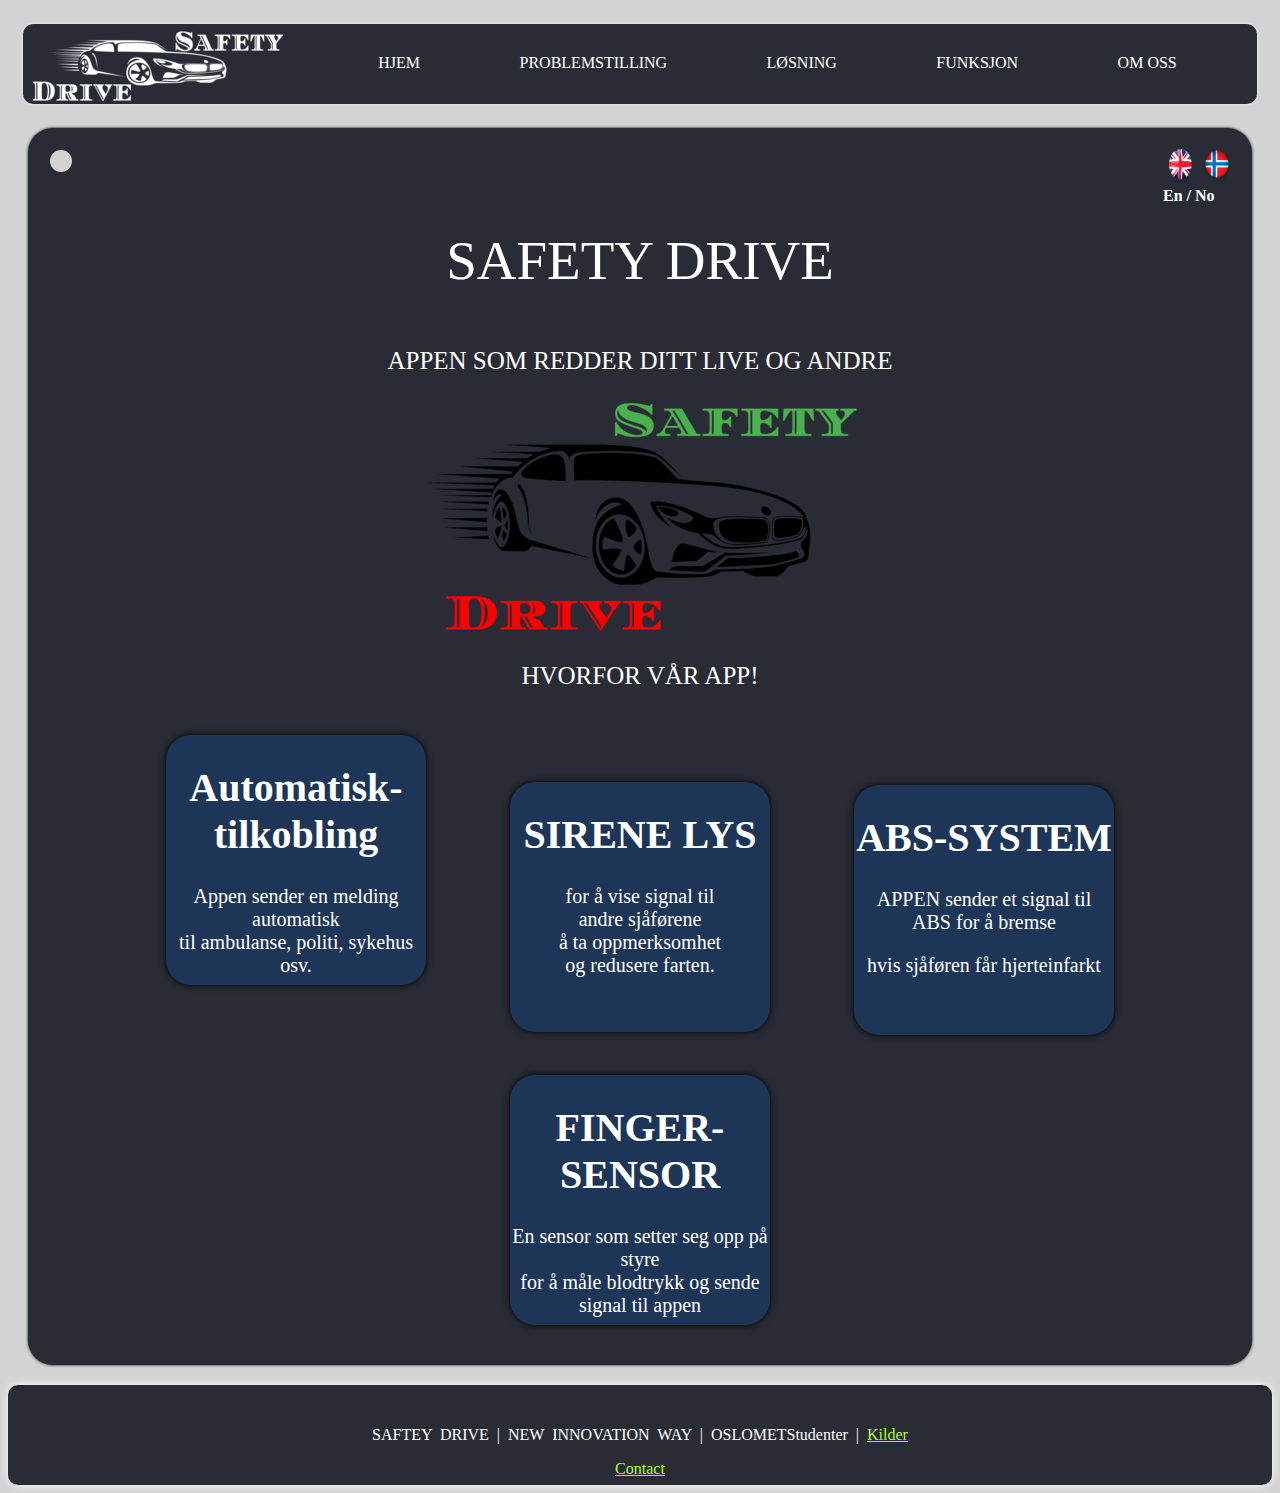
==== index.html @ 0bd029f5 "Add files via upload" ====
<!DOCTYPE html>
<html lang="en" xmlns="http://www.w3.org/1999/html" xmlns:font-size="http://www.w3.org/1999/xhtml">
<head>
    <meta charset="UTF-8">
    <meta name="viewport" content="width=device-width, initial-scale=1.0">
    <title>SAFETY DRIVE</title>
    <link rel="stylesheet" type="text/css" href="style.css">
</head>

<!--=================body========================-->
<body>
  <header>
      <img src="image/logo3.png" class="logo" alt=logo>
      <div class="bg-div sticky">
          <a href="index.html">
              <img id="deuter" class="logo-img" src="image/logoo.png" alt="logo"  ALT="align box" ALIGN=CENTER>
          </a>

          <nav id="dark1">

            <ul>

                <li><a href="index.html">HJEM</a></li>
                <li><a href="Problemstilling.html">PROBLEMSTILLING</a></li>
                <li><a href="Løsning.html">LØSNING</a></li>
                <li><a href="Funksjon.html">FUNKSJON</a></li>
                <li><a href="OmOss.html">OM OSS</a></li>

              </ul>

            </nav>

        </div>
  </header>

<!--=================mainconten==================--->
<div class="mainContainer" id="dark">
    <div>
        <section>
            <div id="deu3" class="bottun">
                <a href="https://ciwankurd.github.io/Final-project-EN/index.html"> <img  src="image/English%20flag%20button.png" height="35" width="35"></a>
                <a href="index.html"><img src="image/Norsk%20flag%20button.png"  height="35" width="30" alt="Norwegian language"></a>
                <strong>
                    <br>
                    En / No</strong>
            </div>
            <div>
               <input type="checkbox" class="checkbox" id="chk" onclick="colorModeSwitch()"/>
                <label class="switch" for="chk">
                    <div class="circle"></div>
                </label>
               </div>
            <article>

                <header>

                    <p class="fontStyle">SAFETY DRIVE</p>
                    <p style="font-size: 25px">APPEN SOM REDDER DITT LIVE OG ANDRE</p>
                    <img id="deu2" class="image-post" alt="Sefty drive app on car's screen" src="image/post4.png">
                    <p style="font-size: 25px">HVORFOR VÅR APP!</p>
                </header>
                <figure id="dark4" class="smallbox">
                    <h1>Automatisk-tilkobling</h1>

                    <p>Appen sender en melding automatisk
                        <br>til ambulanse, politi, sykehus osv.
                    </p>
                </figure>
                <figure id="dark5" class="smallbox">
                  <h1>SIRENE LYS</h1>

                  <p>for å vise signal til <br> andre  sjåførene

                      <br>  å ta oppmerksomhet <br>og redusere farten.
                  </p>

                </figure>
                <figure id="dark6" class="smallbox">
                  <h1>ABS-SYSTEM</h1>

                  <p>APPEN sender et signal til <br> ABS for å bremse
                  </p>
                  hvis sjåføren får hjerteinfarkt
                </figure>
                <figure id="dark7" class="smallbox">
                  <h1>FINGER-SENSOR</h1>

                  <p>En sensor som setter seg opp på styre
                      <br>for å måle blodtrykk og sende signal til appen
                  </p>
                </figure>
            </article>
        </section>
    </div>
</div>

<!------------------footer-------------------->
  <footer id="dark3">
      <p>SAFTEY DRIVE | NEW INNOVATION WAY | OSLOMETStudenter | <a style="color: greenyellow" href=image/final.pdf>Kilder</a></p>
      <article style="text-align: center">
          <a href="OmOss.html" style="color:greenyellow"> <p >Contact</p></a>
      </article>
  </footer>
  <!--=================Script========================-->
  <script>
    function colorModeSwitch () {
      const mode = localStorage['colorMode']
      document.body.classList.toggle('dark-mode', mode)
    }

    const checkbox         = document.querySelector('#chk')
          checkbox.checked = localStorage['colorMode']

    checkbox.addEventListener('change', () => {
      localStorage['colorMode'] = checkbox.checked || ""
      colorModeSwitch()
    })

    colorModeSwitch()
  </script>

</body>
</html>
---- style.css ----
body{
  background-color: lightgray;
  background-repeat: no-repeat;
  background-attachment: fixed;
  background-size: 100% 100%;
}
.logo{
   padding-left: 40%;
   display: none;
    filter: contrast(200%);
}
nav{
    background-color: darkslategrey;
    height: 80px;
    box-shadow: white 0 0 3px 0;
    border-radius: 10px;
    margin-left: 15px;
    margin-right: 15PX;
}
nav ul{
    text-align: center;
    padding-top: 30px;
    color: white;

}
nav ul li{
display: inline;
    padding: 4%;
    padding-top: 30px;
    padding-bottom: 30px;
}
nav ul li a{
    text-decoration: none;
    color: white;
}
nav ul li:hover{
    background: orangered;
    height: 5px;
    box-shadow: white 0 0 7px 0;
}

.logo-img{
    float: left;
    position: relative;
    margin: 20px 15px 15px 15px;
    margin-left: 25px;
}

.bg-div{
   overflow: hidden;
}

.mainContainer{

    box-shadow: black 0 0 3px 0;
    border-radius: 25px;
    background-color: white;
    margin: 20px;
    padding: 20px;
    margin-top: 10px;

}
article{
    text-align: center;
}
article figure{
    padding: 2px;
    text-align: center;
}
.smallbox{
    width: 260px;
    height: 250px;
    box-shadow: black 0 0 7px 0;
    border: black 2px;
    border-radius: 25px;
    background-color: lightblue;
    display: inline-block;
    text-align: center;
    font-size: 20px;
}
footer{
    height: 100px;
    text-align: center;
    background-color: darkslategrey;
    color: white;
    box-shadow: white 0 0 10px 0;
    padding-top: 25px;
    word-spacing: 4px;
    border-radius: 10px;
}
.fontStyle {
    font-family: Algerian;
    font-size: 55px;

}
.textStyle{
    font-size: 20px;
    text-align: left;
    padding-left: 5%;
    padding-right: 5%;

}
.bottun{
    float: right;
}
.deuteranopia {
    filter: sepia(100%);
}
/*------------------------Darkmode------------------*/

.dark-mode {
    background: lightgray;
    color: white;
}

.dark-mode .mainContainer {
    background: #292C35;
}
.dark-mode nav {
    background: #292C35;
}
.dark-mode footer {
    background: #292C35;
}

.dark-mode .smallbox {
    background: #1d3557;
}




/*------------------------Darkmode button------------------*/
* {
	box-sizing: border-box;
}

.checkbox {
	opacity: 0;
	position: absolute;
}

.switch {
	background-color: #292C35;
	border-radius: 50px;
	cursor: pointer;
	display: flex;
	align-items: center;
	justify-content: space-between;
	padding: 5px;
	position: relative;
	height: 26px;
	width: 70px;
}

.switch .circle {
	background-color: lightgray;
	border-radius: 50%;
	position: absolute;
	top: 2px;
	left: 2px;
	height: 22px;
	width: 22px;
	transform: translateX(0px);
	transition: transform 0.2s linear;
}

.checkbox:checked + .switch .circle {
	transform: translateX(45px);
}
.checkbox:checked + .switch {
  background-color: white;
  transition: background 0.2s linear;
}

/*--------------------------------REPOSNIVE---------------------*/
@media screen and (max-width: 1100px) {
  .logo-img {
    display: none;
  }
  .logo {
    display: block;
  }
}

@media screen and (max-width: 650px) {
    .logo{
        padding-left: 30%;
    }
    nav ul{
        font-size: 14px;
    }

}

@media screen and (max-width: 560px) {
    nav {
        height: 300px;
        width: 93%;
        margin-left: 4%;
    }

    nav ul li {
        display: block;
        text-align: center;
        padding: 3.75%;
    }

    nav ul {
        padding-left: 0px;
    }

.image-post{
    width: 375px;

}
.fontStyle{
    font-size: 38px;
}
}
@media screen and (max-width: 450px){
    .image-post{
        width: 300px;

    }
}
@media screen and (max-width: 400px){

    .logo{
        padding-left: 20%;
        width: 200px;
        height: 70%;
    }
    .fontStyle{
        font-size: 26px;
    }
    .smallbox{
        width:170px;
        height: max-content;
    }
    nav ul li{
        padding: 5.5%;
    }
    footer{
        font-size: 12px;
    }
    .image-post{
        width:80%;

    }
}
@media screen and (max-width: 300px){
    .smallbox{
        width: 100px;
        height: max-content;
        padding: 0;
        font-size: 14px;

    }
    nav ul li{
        padding: 7.25%;
    }
.fontStyle{
    font-size: 20px;
}
}
@media screen and (max-width: 250px){
    .img-about{
        width: 90%;
        height: 50%;
    }
}
@media screen and (max-width: 250px){
    .logo{
        width: 70%;
    }
    nav ul{
        font-size: 60%;
    }
    nav{
        alignment: center;
    }
    .fontStyle{
        font-size: 14px;
    }
    .smallbox{
    margin-left: 0;
     }
}

@media screen and (max-width: 160px){
    footer{
        width: max-content;
    }
}
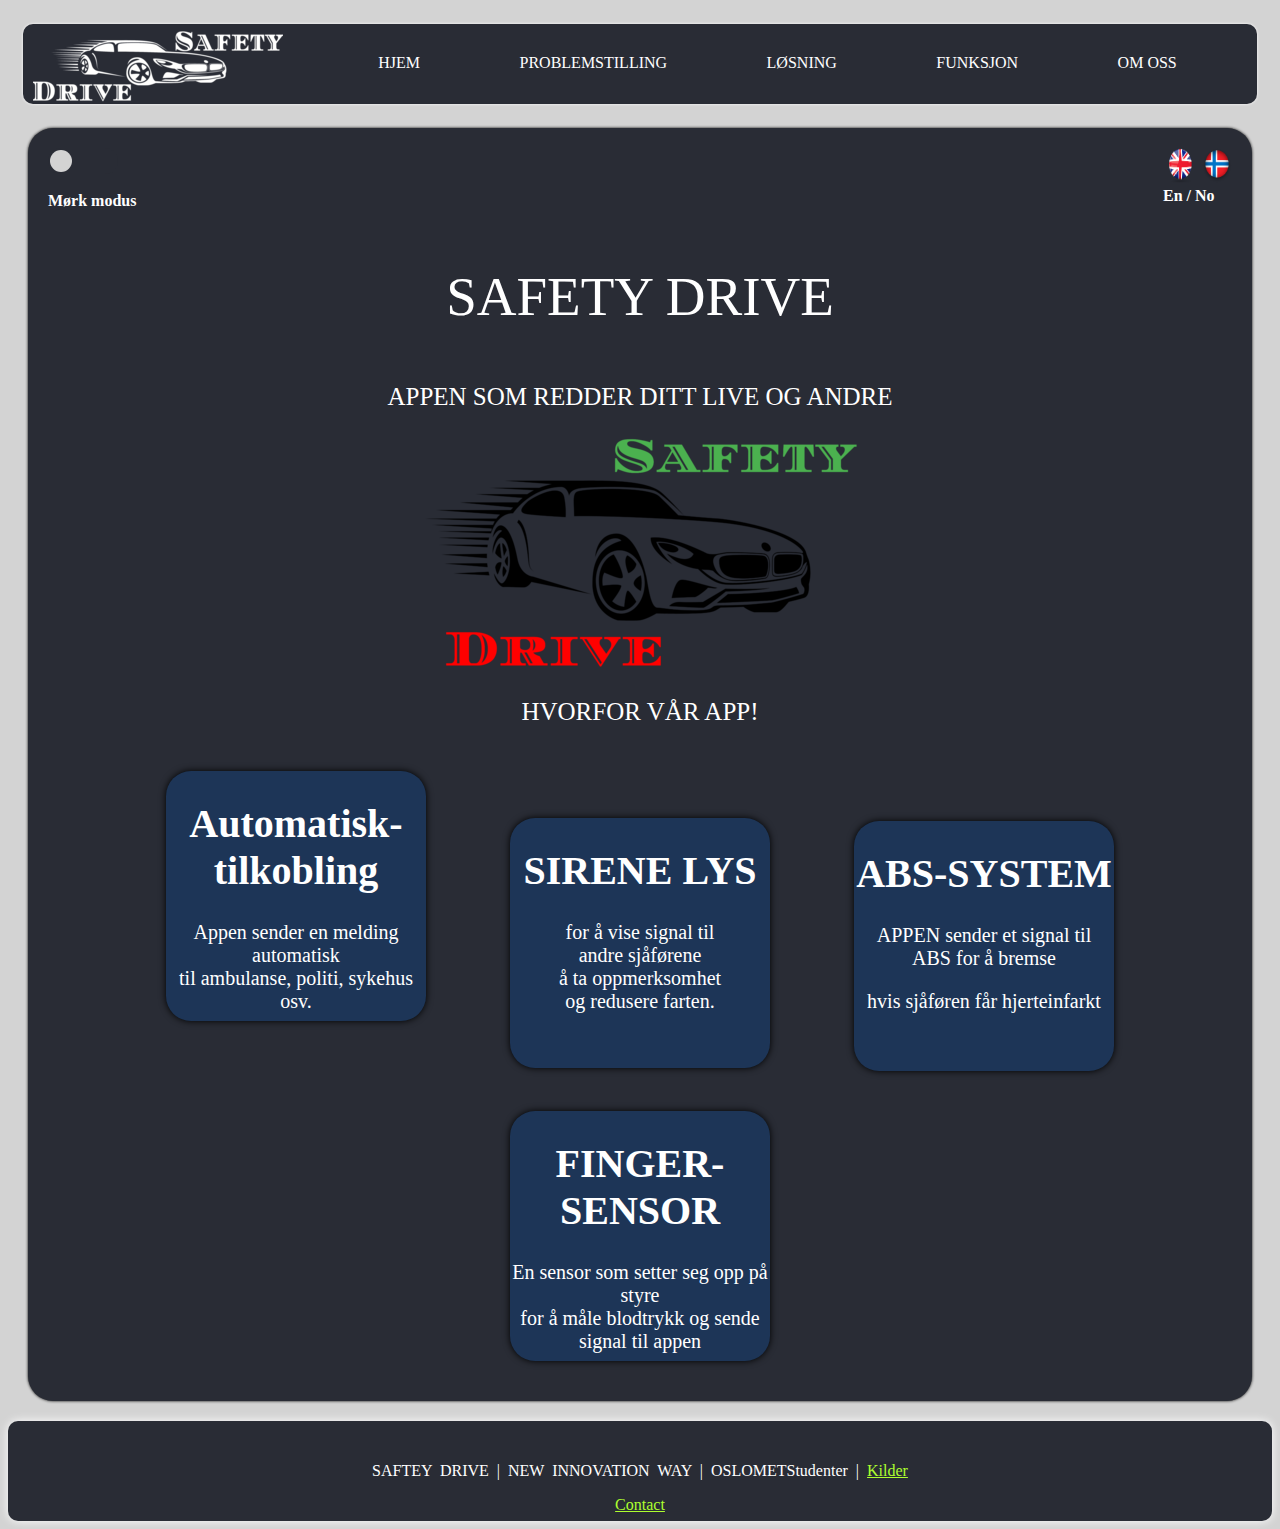
==== commit 868e19f3: "Update index.html" ====
--- a/index.html
+++ b/index.html
@@ -38,7 +38,7 @@
     <div>
         <section>
             <div id="deu3" class="bottun">
-                <a href="https://ciwankurd.github.io/Final-project-EN/index.html"> <img  src="image/English%20flag%20button.png" height="35" width="35"></a>
+                <a href="https://wenckelarsson.github.io/final-EN/index.html"> <img  src="image/English%20flag%20button.png" height="35" width="35"></a>
                 <a href="index.html"><img src="image/Norsk%20flag%20button.png"  height="35" width="30" alt="Norwegian language"></a>
                 <strong>
                     <br>
@@ -48,7 +48,8 @@
                <input type="checkbox" class="checkbox" id="chk" onclick="colorModeSwitch()"/>
                 <label class="switch" for="chk">
                     <div class="circle"></div>
-                </label>
+                </label>                
+                <strong><br>Mørk modus</strong>
                </div>
             <article>
 
--- a/style.css
+++ b/style.css
@@ -143,16 +143,12 @@
 .switch {
 	background-color: #292C35;
 	border-radius: 50px;
-	cursor: pointer;
 	display: flex;
-	align-items: center;
-	justify-content: space-between;
 	padding: 5px;
 	position: relative;
 	height: 26px;
 	width: 70px;
 }
-
 .switch .circle {
 	background-color: lightgray;
 	border-radius: 50%;
@@ -174,7 +170,7 @@
 }
 
 /*--------------------------------REPOSNIVE---------------------*/
-@media screen and (max-width: 1100px) {
+@media screen and (max-width: 1172px) {
   .logo-img {
     display: none;
   }
@@ -209,6 +205,10 @@
     nav ul {
         padding-left: 0px;
     }
+	
+    footer {
+      height: 130px;
+    }
 
 .image-post{
     width: 375px;
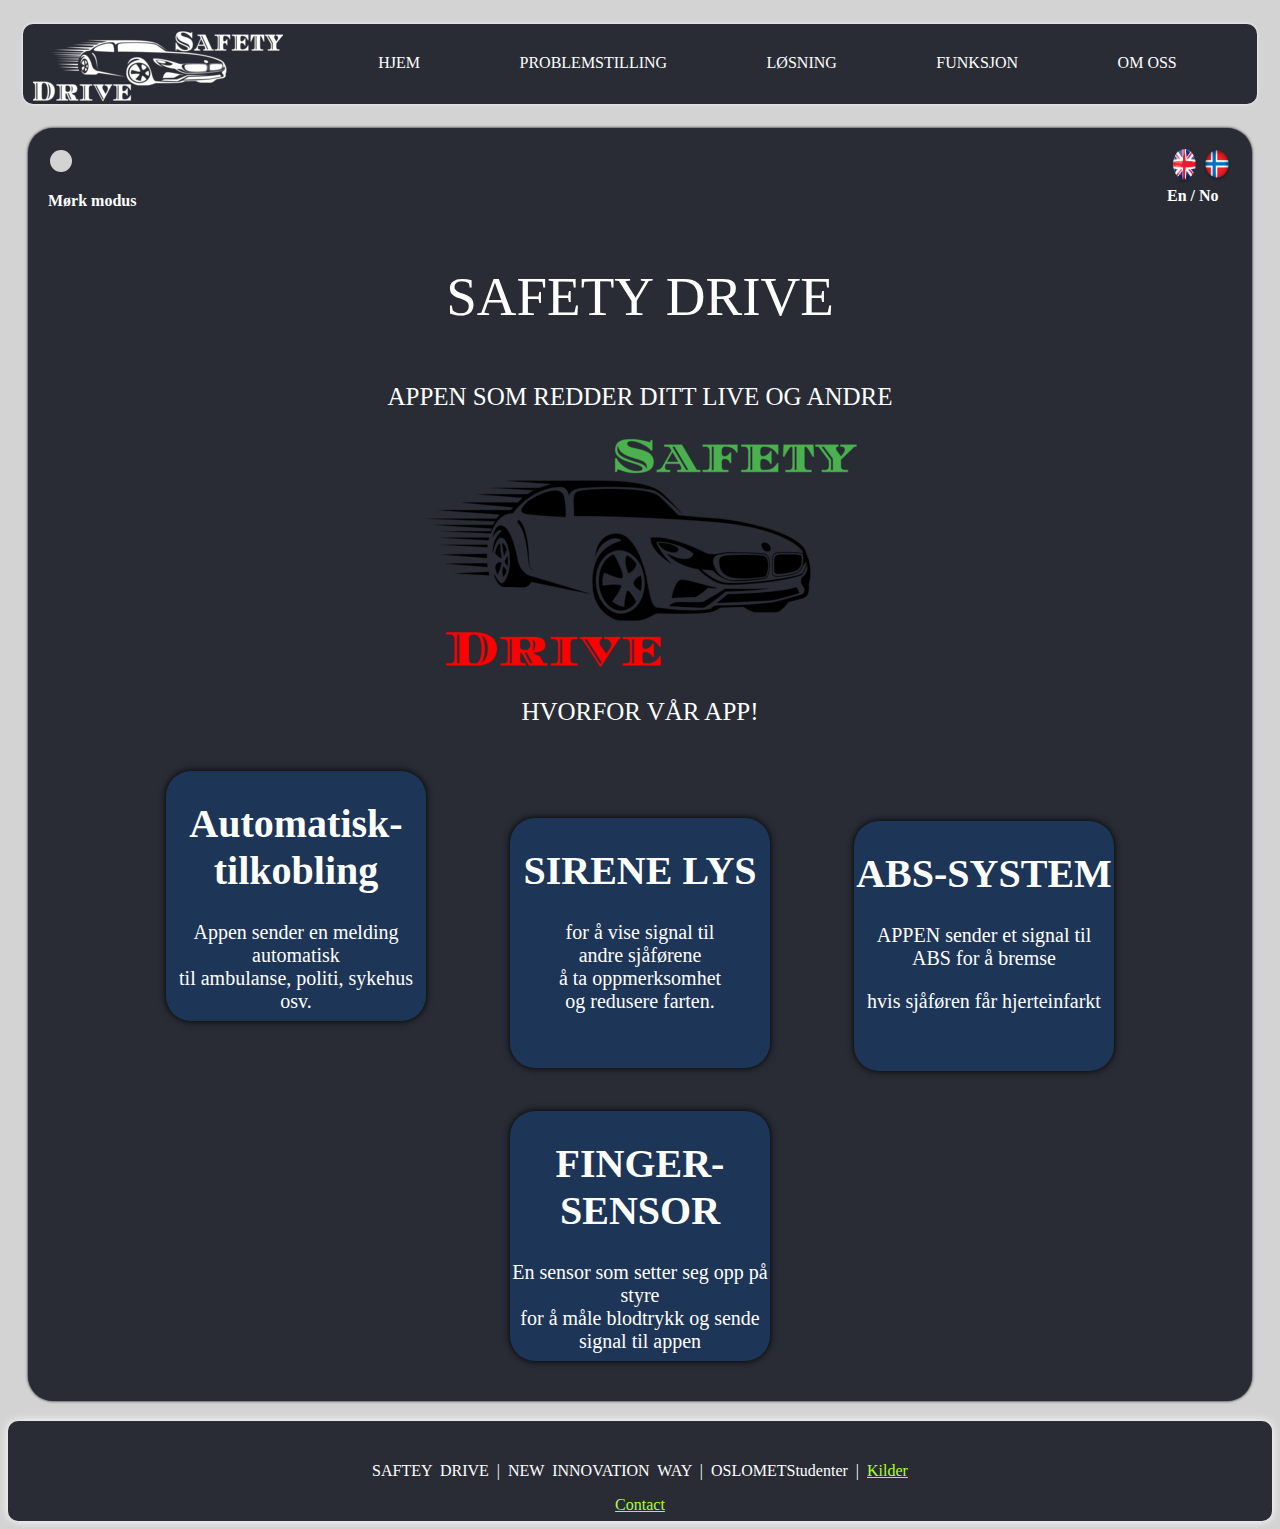
==== commit 4c1074e4: "Update index.html" ====
--- a/index.html
+++ b/index.html
@@ -38,7 +38,7 @@
     <div>
         <section>
             <div id="deu3" class="bottun">
-                <a href="https://wenckelarsson.github.io/final-EN/index.html"> <img  src="image/English%20flag%20button.png" height="35" width="35"></a>
+                <a href="https://wenckelarsson.github.io/final-EN/index.html"> <img  src="image/English%20flag%20button.png" height="35" width="35" alt="English language></a>
                 <a href="index.html"><img src="image/Norsk%20flag%20button.png"  height="35" width="30" alt="Norwegian language"></a>
                 <strong>
                     <br>
--- a/style.css
+++ b/style.css
@@ -208,6 +208,8 @@
 	
     footer {
       height: 130px;
+	padding-left: 10%;
+      padding-right: 10%;
     }
 
 .image-post{
@@ -224,7 +226,7 @@
 
     }
 }
-@media screen and (max-width: 400px){
+@media screen and (max-width: 406px){
 
     .logo{
         padding-left: 20%;
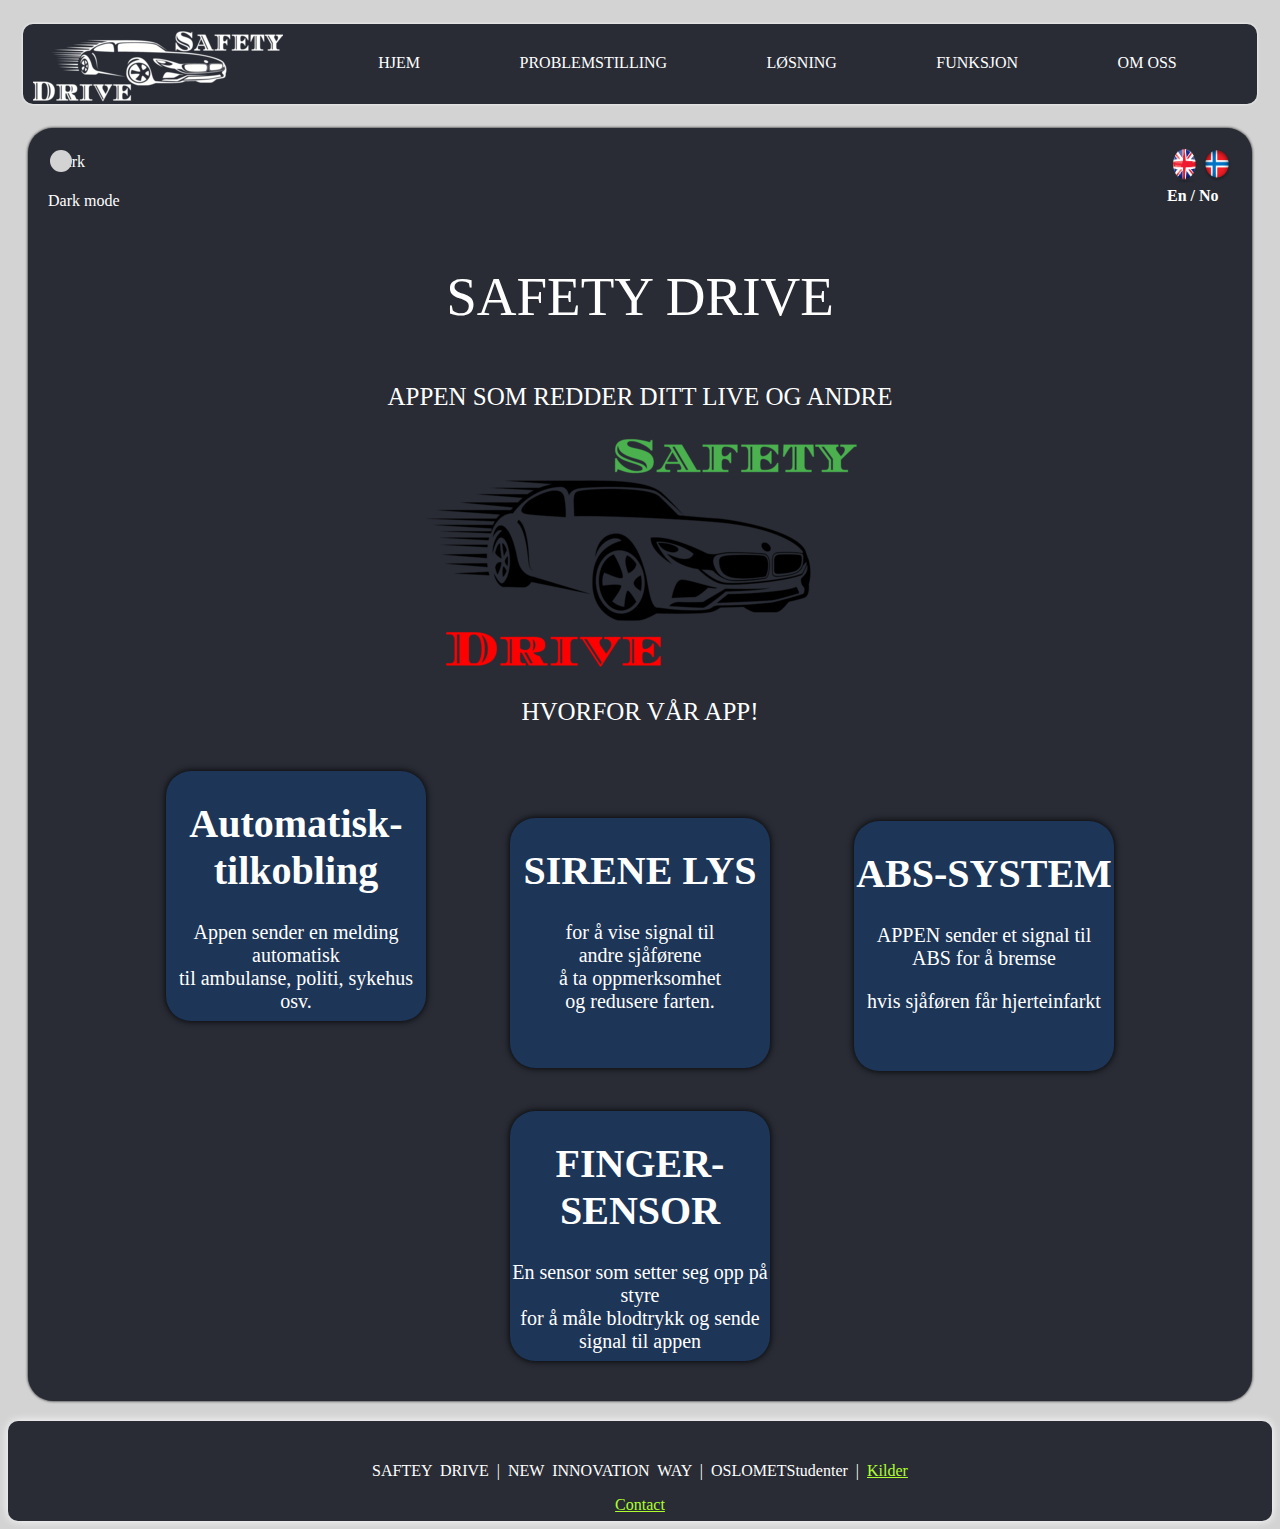
==== commit 9c4cebba: "Update index.html" ====
--- a/index.html
+++ b/index.html
@@ -13,10 +13,10 @@
       <img src="image/logo3.png" class="logo" alt=logo>
       <div class="bg-div sticky">
           <a href="index.html">
-              <img id="deuter" class="logo-img" src="image/logoo.png" alt="logo"  ALT="align box" ALIGN=CENTER>
+              <img class="logo-img" src="image/logoo.png" alt="logo"  ALT="align box" ALIGN=CENTER>
           </a>
 
-          <nav id="dark1">
+          <nav>
 
             <ul>
 
@@ -34,10 +34,10 @@
   </header>
 
 <!--=================mainconten==================--->
-<div class="mainContainer" id="dark">
+<div class="mainContainer">
     <div>
         <section>
-            <div id="deu3" class="bottun">
+            <div class="bottun">
                 <a href="https://wenckelarsson.github.io/final-EN/index.html"> <img  src="image/English%20flag%20button.png" height="35" width="35" alt="English language></a>
                 <a href="index.html"><img src="image/Norsk%20flag%20button.png"  height="35" width="30" alt="Norwegian language"></a>
                 <strong>
@@ -45,11 +45,13 @@
                     En / No</strong>
             </div>
             <div>
-               <input type="checkbox" class="checkbox" id="chk" onclick="colorModeSwitch()"/>
+               <input type="checkbox" class="checkbox" id="chk" onclick="colorModeSwitch()" onkeypress="colorModeSwitch()"/>
                 <label class="switch" for="chk">
                     <div class="circle"></div>
-                </label>                
-                <strong><br>Mørk modus</strong>
+                    Dark
+                </label>
+                <title>Dark-mode</title>
+                <lable><br>Dark mode</lable>
                </div>
             <article>
 
@@ -57,17 +59,17 @@
 
                     <p class="fontStyle">SAFETY DRIVE</p>
                     <p style="font-size: 25px">APPEN SOM REDDER DITT LIVE OG ANDRE</p>
-                    <img id="deu2" class="image-post" alt="Sefty drive app on car's screen" src="image/post4.png">
+                    <img class="image-post" alt="Sefty drive app on car's screen" src="image/post4.png">
                     <p style="font-size: 25px">HVORFOR VÅR APP!</p>
                 </header>
-                <figure id="dark4" class="smallbox">
+                <figure class="smallbox">
                     <h1>Automatisk-tilkobling</h1>
 
                     <p>Appen sender en melding automatisk
                         <br>til ambulanse, politi, sykehus osv.
                     </p>
                 </figure>
-                <figure id="dark5" class="smallbox">
+                <figure class="smallbox">
                   <h1>SIRENE LYS</h1>
 
                   <p>for å vise signal til <br> andre  sjåførene
@@ -76,14 +78,14 @@
                   </p>
 
                 </figure>
-                <figure id="dark6" class="smallbox">
+                <figure class="smallbox">
                   <h1>ABS-SYSTEM</h1>
 
                   <p>APPEN sender et signal til <br> ABS for å bremse
                   </p>
                   hvis sjåføren får hjerteinfarkt
                 </figure>
-                <figure id="dark7" class="smallbox">
+                <figure class="smallbox">
                   <h1>FINGER-SENSOR</h1>
 
                   <p>En sensor som setter seg opp på styre
@@ -96,7 +98,7 @@
 </div>
 
 <!------------------footer-------------------->
-  <footer id="dark3">
+  <footer>
       <p>SAFTEY DRIVE | NEW INNOVATION WAY | OSLOMETStudenter | <a style="color: greenyellow" href=image/final.pdf>Kilder</a></p>
       <article style="text-align: center">
           <a href="OmOss.html" style="color:greenyellow"> <p >Contact</p></a>
